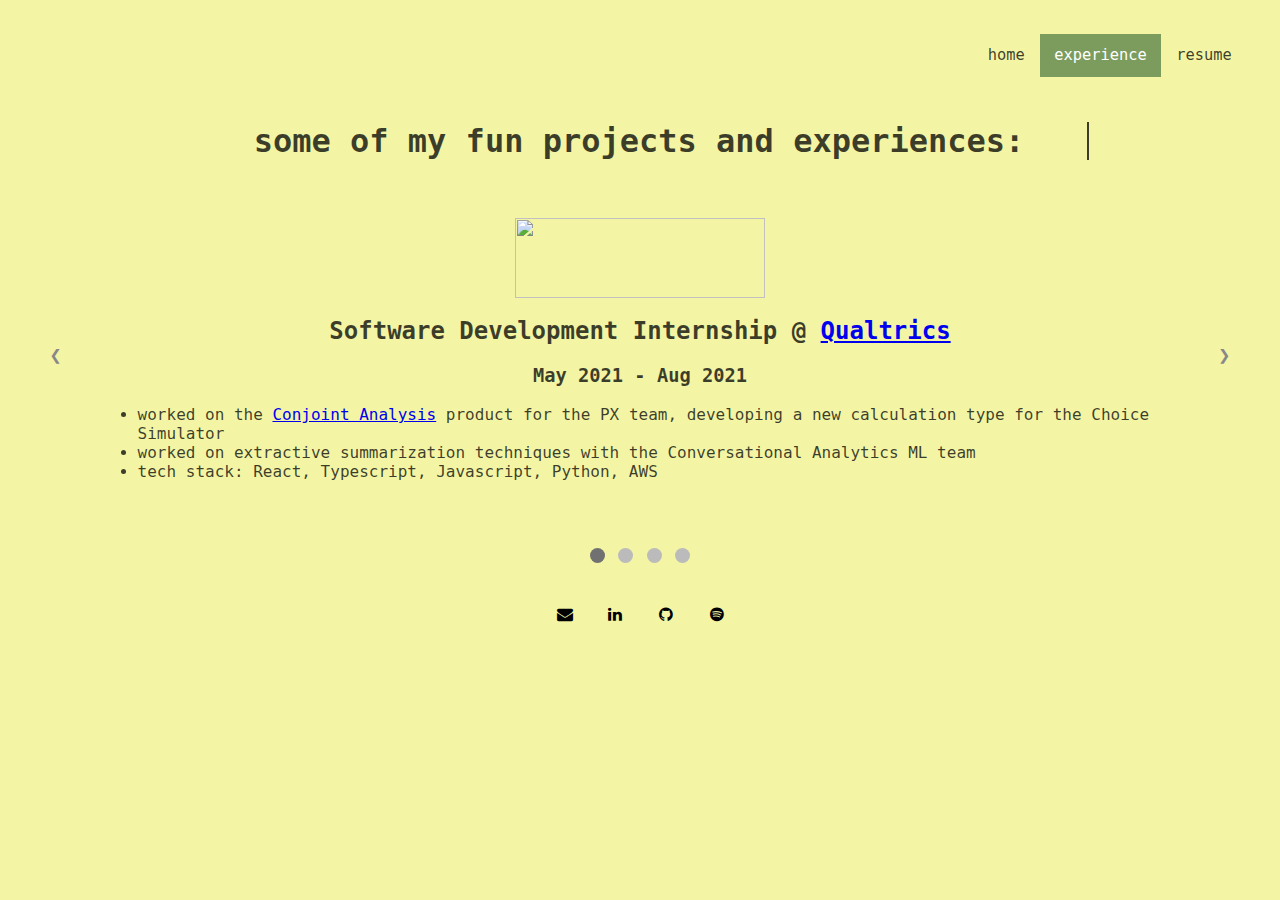
==== experience.html @ 10f5d370 "added experience page" ====
<!DOCTYPE html>
<head>

    <meta charset="UTF-8">
    <meta name="author" content="Divya Viswanathan">
    <meta name="viewport" content="width=device-width, initial-scale=1.0">
    <meta name="description" content="Divya's Portfolio">

    <title>div's portfolio</title>

    <!-- External Links to CSS files -->
    <link rel="stylesheet" media="all" type="text/css" href="css/styles.css" />
    <link rel="stylesheet" media="all" type="text/css" href="css/slideshow.css" />
    <!-- Adding font awesome icon library -->
    <link rel="stylesheet" href="https://cdnjs.cloudflare.com/ajax/libs/font-awesome/4.7.0/css/font-awesome.min.css">

</head>

<div class="topnav">
    <a href="#resume">resume</a>
    <a class="active" href="experience.html">experience</a>
    <a href="index.html">home</a>
</div>

<h2 class="heyimdiv anim-typewriter">some of my fun projects and experiences: </h2>

<body>

    <div class="slideshow-container">
    
        <div class="mySlides">
            <div class="slidesTitle">
                <a href="https://www.qualtrics.com" target="_blank">
                    <img src="https://eits.uga.edu/_resources/files/images/QualtricsXM_RBG.png" width="250vw" height="80vw" align="center">
                </a>
                <h2>Software Development Internship @ <a href="https://www.qualtrics.com" target="_blank">Qualtrics</a></h2>
                <h3>May 2021 - Aug 2021</h3>
            </div>
            <ul>
                <li>worked on the <a href="https://www.qualtrics.com/design-xm/conjoint-analysis/" target="_blank">Conjoint Analysis</a> product for the PX team, developing a new calculation type for the Choice Simulator</li>
                <li>worked on extractive summarization techniques with the Conversational Analytics ML team</li>
                <li>tech stack: React, Typescript, Javascript, Python, AWS</li>
            </ul>
        </div>
    
        <div class="mySlides">
            <div class="slidesTitle">
                <a href="https://www.utdallas.edu/" target="_blank">
                    <img src="https://brand.utdallas.edu/brand/files/utd-bug.jpg" width="250vw" height="80vw" align="center">
                </a>
                <h2>Dr. Zhang's Computational Biology Lab @ <a href="https://labs.utdallas.edu/zhanglab/" target="_blank">UTD</a></h2>
                <h3>June 2018 - Aug 2018</h3>
            </div>
            <ul>
                <li>used statistical methods to perform single-cell RNA sequencing on cells, primarily at the post-transcriptional level</li>
                <li>was a good introduction to computational biology research</li>
                <li>tech stack: R, Python</li>
            </ul>
        </div>
    
        <div class="mySlides">
            <div class="slidesTitle">
                <a href="https://youtu.be/zyGN-h-D9_A" target="_blank">
                    <img src="notes2notes.jpeg" width="175vw" height="104vw" align="center">
                </a>
                <h2>Notes2Notes Project</h2>
            </div>
            <ul>
                <li>a digital journal where writing is analyzed with user's Spotify account to generate a playlist of songs that reflect emotions/thoughts by querying song lyrics </li>
                <li>showcased on <a href="https://www.kosbie.net/cmu/spring-20/15-112/gallery.html" target="_blank">CMU 15-112 website</a></li>
                <li>tech stack: Python, BeautifulSoup, Spotify API Library - Spotipy</li>
            </ul>
        </div>

        <div class="mySlides">
            <div class="slidesTitle">
                <a>
                    <img src="https://www.scdn.co/i/_global/open-graph-default.png" width="250vw" height="125vw" align="center">
                </a>
                <h2>My Spotify Behind The Scenes Project</h2>
            </div>
            <ul>
                <li>a terminal application that queries sample Spotify data from listeners and artists</li>
                <li>10 user stories ranging from simple to complex, with the complex ones involving some aggregations or multiple queries</li>
                <li>tech stack: PostgreSQL, Psycopg2</li>
            </ul>
        </div>
    
        <a class="prev" onclick="plusSlides(-1)">❮</a>
        <a class="next" onclick="plusSlides(1)">❯</a>
    
    </div>
    
    <div class="dot-container">
        <span class="dot" onclick="currentSlide(1)"></span> 
        <span class="dot" onclick="currentSlide(2)"></span> 
        <span class="dot" onclick="currentSlide(3)"></span> 
        <span class="dot" onclick="currentSlide(4)"></span> 
    </div>
    
    <script>
        var slideIndex = 1;
        showSlides(slideIndex);
        
        function plusSlides(n) {
            showSlides(slideIndex += n);
        }
        
        function currentSlide(n) {
            showSlides(slideIndex = n);
        }
        
        function showSlides(n) {
            var i;
            var slides = document.getElementsByClassName("mySlides");
            var dots = document.getElementsByClassName("dot");
            if (n > slides.length) {slideIndex = 1}    
            if (n < 1) {slideIndex = slides.length}
            for (i = 0; i < slides.length; i++) {
                slides[i].style.display = "none";  
            }
            for (i = 0; i < dots.length; i++) {
                dots[i].className = dots[i].className.replace(" active", "");
            }
            slides[slideIndex-1].style.display = "block";  
            dots[slideIndex-1].className += " active";
        }
    </script>
    
</body>

<div class="experienceFooter">
    <footer>
        <div class="footer-social-icons">
            <a href="mailto: divyav@andrew.cmu.edu" class="fa fa-envelope"></a>
            <a href="https://www.linkedin.com/in/divya-vis/" target="_blank" class="fa fa-linkedin"></a>
            <a href="https://github.com/divyavis" target="_blank" class="fa fa-github"></a>
            <a href="https://open.spotify.com/user/divviswa?si=8ea76c7d7264491a" target="_blank" class="fa fa-spotify"></a>
        </div>
    </footer>
</div>
---- css/styles.css ----
/* Global */
html {
    min-height: 100%;
    overflow: hidden;
}
body {
    padding: 2vw;
    color: rgba(0, 0, 0, 0.75);
    font-family: 'Monaco', monospace;  
    background-color: rgb(243, 245, 165);  
}

.topnav {
    overflow: hidden;
}
  
.topnav a {
    float: right;
    color:  rgba(0, 0, 0, 0.75);
    text-align: center;
    padding: 1vw 1.15vw; /* 14px 16px; */
    text-decoration: none;
    font-size: 1.2vw;
}
  
.topnav a:hover {
    background-color: rgba(209, 209, 209, 0.6);
    color: black;
}
  
.topnav a.active {
    background-color: #7c9c5e;
    color: white;
}

.heyimdiv {
    position: relative;
    top: 5vw;  
    width: 70vw;
    margin: 0 auto;
    border-right: 2px solid rgba(0, 0, 0, 0.75);
    font-size: 2.5vw;
    text-align: center;
    white-space: nowrap;
    overflow: hidden;
    transform: translateY(-50%);    
}

.homeimage {
    position: relative;
    top: 7vw;
    left: 6vw;
}

.homeimage img {
    max-width:22%;
    height:auto;
    display: block;
}

.aboutme {
    margin-left: 30%;
    margin-right: 10%;
    font-size: 1.15vw;
    position: absolute;               
    top: 20vw;                         /* 3 */
}

homeFooter {
    position: relative;
    /* background-color: rgb(243, 245, 165); */
    color: rgb(243, 245, 165);
    /* padding: 2vw; */
    /* left: 50%; */
    /* bottom: 2%; */
}

.experienceFooter {
    position: relative;
    top: -6.5vw;
    /* background-color: rgb(243, 245, 165); */
    color: rgb(243, 245, 165);
    /* padding: 2vw; */
    /* left: 50%; */
    /* bottom: 2%; */
}

.footer-social-icons{
    display:flex;
    justify-content:center;
    width:100%;
}

.fa {  
    width: 1vw;
    padding: 0.5vw;
    /* font-size: 20vw; */
    text-align: center;
    text-decoration: none;
    margin: 9vw 1vw;
    color: rgb(0, 0, 0);
}

.fa:hover {
    color: rgb(185, 185, 185);
    opacity: 0.7;
}

.fa-spotify {
    background: rgb(243, 245, 165); /* rgb(29, 215, 96); */
}

.fa-envelope {
    background: rgb(243, 245, 165); /* rgb(234, 68, 53); */
}

.fa-github {
  background: rgb(243, 245, 165); /* rgb(234, 68, 53); */
}

.fa-linkedin {
  background: rgb(243, 245, 165); /* rgb(234, 68, 53); */
}

/* Animation */
.anim-typewriter{
  animation: typewriter 4s steps(70) 1s 1, 
             blinkTextCursor 1000ms steps(70) infinite normal;
}
@keyframes typewriter{
  from{width: 0;}
  to{width: 70vw;}
}
@keyframes blinkTextCursor{
  from{border-right-color: rgba(0, 0, 0, 0.75);}
  to{border-right-color: transparent;}
}
---- css/slideshow.css ----
/* Slideshow container */
.slideshow-container {
    position: relative;
    top: 3vw;
}
  
/* Slides */
.mySlides {
    display: none;
    padding: 5vw;
}

.slidesTitle {
    text-align: center;
}

.mySlides ul.a {
    list-style-type: square;
    list-style-position: inside;
    text-align: left;
}
  
/* Next & previous buttons */
.prev, .next {
    cursor: pointer;
    position: absolute;
    top: 50%;
    width: auto;
    margin-top: -30px;
    padding: 16px;
    color: #888;
    font-weight: bold;
    font-size: 20px;
    border-radius: 0 3px 3px 0;
    user-select: none;
}
  
/* Position the "next button" to the right */
.next {
    position: absolute;
    right: 0;
    border-radius: 3px 0 0 3px;
}
  
/* On hover, add a black background color with a little bit see-through */
.prev:hover, .next:hover {
    background-color: rgba(0,0,0,0.8);
    color: white;
}
  
/* The dot/bullet/indicator container */
.dot-container {
    position: relative;
    top: 1vw;
    text-align: center;
    padding: 1vw;
}
  
/* The dots/bullets/indicators */
.dot {
    cursor: pointer;
    height: 15px;
    width: 15px;
    margin: 0 2px;
    background-color: #bbb;
    border-radius: 50%;
    display: inline-block;
    transition: background-color 0.6s ease;
}
  
/* Add a background color to the active dot/circle */
.active, .dot:hover {
    background-color: #717171;
}
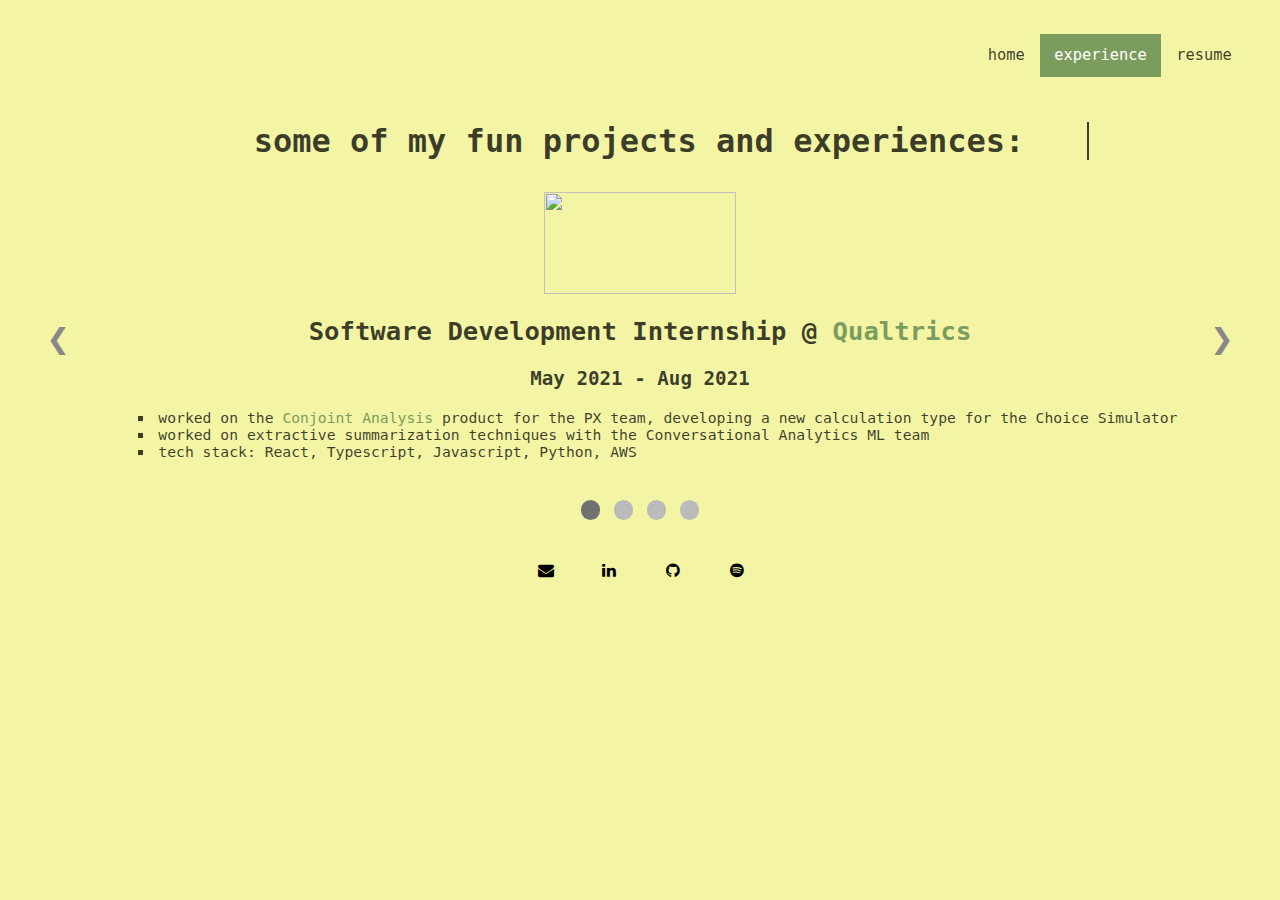
==== commit 806508e7: "added resume and fixed margins and sizes" ====
--- a/experience.html
+++ b/experience.html
@@ -17,12 +17,12 @@
 </head>
 
 <div class="topnav">
-    <a href="#resume">resume</a>
+    <a href="DivyaResumeV7.pdf" target="_blank">resume</a>
     <a class="active" href="experience.html">experience</a>
     <a href="index.html">home</a>
 </div>
 
-<h2 class="heyimdiv anim-typewriter">some of my fun projects and experiences: </h2>
+<h1 class="heyimdiv anim-typewriter">some of my fun projects and experiences: </h1>
 
 <body>
 
@@ -31,13 +31,13 @@
         <div class="mySlides">
             <div class="slidesTitle">
                 <a href="https://www.qualtrics.com" target="_blank">
-                    <img src="https://eits.uga.edu/_resources/files/images/QualtricsXM_RBG.png" width="250vw" height="80vw" align="center">
+                    <img src="https://d26toa8f6ahusa.cloudfront.net/wp-content/uploads/2020/01/23112240/Qualtrics.png" align="center">
                 </a>
-                <h2>Software Development Internship @ <a href="https://www.qualtrics.com" target="_blank">Qualtrics</a></h2>
+                <h2>Software Development Internship @ <a class="links" href="https://www.qualtrics.com" target="_blank">Qualtrics</a></h2>
                 <h3>May 2021 - Aug 2021</h3>
             </div>
             <ul>
-                <li>worked on the <a href="https://www.qualtrics.com/design-xm/conjoint-analysis/" target="_blank">Conjoint Analysis</a> product for the PX team, developing a new calculation type for the Choice Simulator</li>
+                <li>worked on the <a class="links" href="https://www.qualtrics.com/design-xm/conjoint-analysis/" target="_blank">Conjoint Analysis</a> product for the PX team, developing a new calculation type for the Choice Simulator</li>
                 <li>worked on extractive summarization techniques with the Conversational Analytics ML team</li>
                 <li>tech stack: React, Typescript, Javascript, Python, AWS</li>
             </ul>
@@ -46,9 +46,9 @@
         <div class="mySlides">
             <div class="slidesTitle">
                 <a href="https://www.utdallas.edu/" target="_blank">
-                    <img src="https://brand.utdallas.edu/brand/files/utd-bug.jpg" width="250vw" height="80vw" align="center">
+                    <img src="https://brand.utdallas.edu/brand/files/utd-bug.jpg" align="center">
                 </a>
-                <h2>Dr. Zhang's Computational Biology Lab @ <a href="https://labs.utdallas.edu/zhanglab/" target="_blank">UTD</a></h2>
+                <h2>Dr. Zhang's Computational Biology Lab @ <a class="links" href="https://labs.utdallas.edu/zhanglab/" target="_blank">UTD</a></h2>
                 <h3>June 2018 - Aug 2018</h3>
             </div>
             <ul>
@@ -66,8 +66,9 @@
                 <h2>Notes2Notes Project</h2>
             </div>
             <ul>
-                <li>a digital journal where writing is analyzed with user's Spotify account to generate a playlist of songs that reflect emotions/thoughts by querying song lyrics </li>
-                <li>showcased on <a href="https://www.kosbie.net/cmu/spring-20/15-112/gallery.html" target="_blank">CMU 15-112 website</a></li>
+                <li>a digital journal where writing is analyzed with user's Spotify account to generate a playlist of songs that reflect emotions/thoughts by querying song lyrics</li>
+                <li>created simple design doc and algorithmic plan detailing requirements</li>
+                <li>showcased on <a class="links" href="https://www.kosbie.net/cmu/spring-20/15-112/gallery.html" target="_blank">CMU 15-112 website</a></li>
                 <li>tech stack: Python, BeautifulSoup, Spotify API Library - Spotipy</li>
             </ul>
         </div>
@@ -81,7 +82,8 @@
             </div>
             <ul>
                 <li>a terminal application that queries sample Spotify data from listeners and artists</li>
-                <li>10 user stories ranging from simple to complex, with the complex ones involving some aggregations or multiple queries</li>
+                <li>created simple design doc detailing requirements</li>
+                <li>10 user stories ranging from simple to complex, with the complex user stories involving some aggregations or multiple queries</li>
                 <li>tech stack: PostgreSQL, Psycopg2</li>
             </ul>
         </div>
--- a/css/styles.css
+++ b/css/styles.css
@@ -66,10 +66,27 @@
     top: 20vw;                         /* 3 */
 }
 
+.links:link {
+    color: #7c9c5e;
+    background-color: transparent;
+    text-decoration: none;
+}
+.links:visited {
+    color: rgb(156, 129, 160);
+    background-color: transparent;
+    text-decoration: none;
+}
+.links:hover {
+    color: rgb(150, 150, 150);
+    background-color: transparent;
+    text-decoration: underline;
+}
+
 homeFooter {
     position: relative;
     /* background-color: rgb(243, 245, 165); */
     color: rgb(243, 245, 165);
+    text-align: center;
     /* padding: 2vw; */
     /* left: 50%; */
     /* bottom: 2%; */
@@ -77,9 +94,10 @@
 
 .experienceFooter {
     position: relative;
-    top: -6.5vw;
+    top: -10.5vw;
     /* background-color: rgb(243, 245, 165); */
     color: rgb(243, 245, 165);
+    text-align: center;
     /* padding: 2vw; */
     /* left: 50%; */
     /* bottom: 2%; */
@@ -97,12 +115,12 @@
     /* font-size: 20vw; */
     text-align: center;
     text-decoration: none;
-    margin: 9vw 1vw;
+    margin: 9vw 1.5vw;
     color: rgb(0, 0, 0);
 }
 
 .fa:hover {
-    color: rgb(185, 185, 185);
+    color: rgb(150, 150, 150);
     opacity: 0.7;
 }
 
--- a/css/slideshow.css
+++ b/css/slideshow.css
@@ -1,7 +1,7 @@
 /* Slideshow container */
 .slideshow-container {
     position: relative;
-    top: 3vw;
+    top: 1vw;
 }
   
 /* Slides */
@@ -14,10 +14,24 @@
     text-align: center;
 }
 
-.mySlides ul.a {
+.slidesTitle img {
+    width: 15vw;
+    height: 8vw;
+}
+
+.slidesTitle h2 {
+    font-size: 2vw;
+}
+
+.slidesTitle h3 {
+    font-size: 1.5vw;
+}
+
+.mySlides ul {
     list-style-type: square;
     list-style-position: inside;
     text-align: left;
+    font-size: 1.15vw;
 }
   
 /* Next & previous buttons */
@@ -27,10 +41,10 @@
     top: 50%;
     width: auto;
     margin-top: -30px;
-    padding: 16px;
+    padding: 1vw;
     color: #888;
     font-weight: bold;
-    font-size: 20px;
+    font-size: 3vw;
     border-radius: 0 3px 3px 0;
     user-select: none;
 }
@@ -51,7 +65,7 @@
 /* The dot/bullet/indicator container */
 .dot-container {
     position: relative;
-    top: 1vw;
+    top: -3vw;
     text-align: center;
     padding: 1vw;
 }
@@ -59,8 +73,8 @@
 /* The dots/bullets/indicators */
 .dot {
     cursor: pointer;
-    height: 15px;
-    width: 15px;
+    height: 1.5vw;
+    width: 1.5vw;
     margin: 0 2px;
     background-color: #bbb;
     border-radius: 50%;
